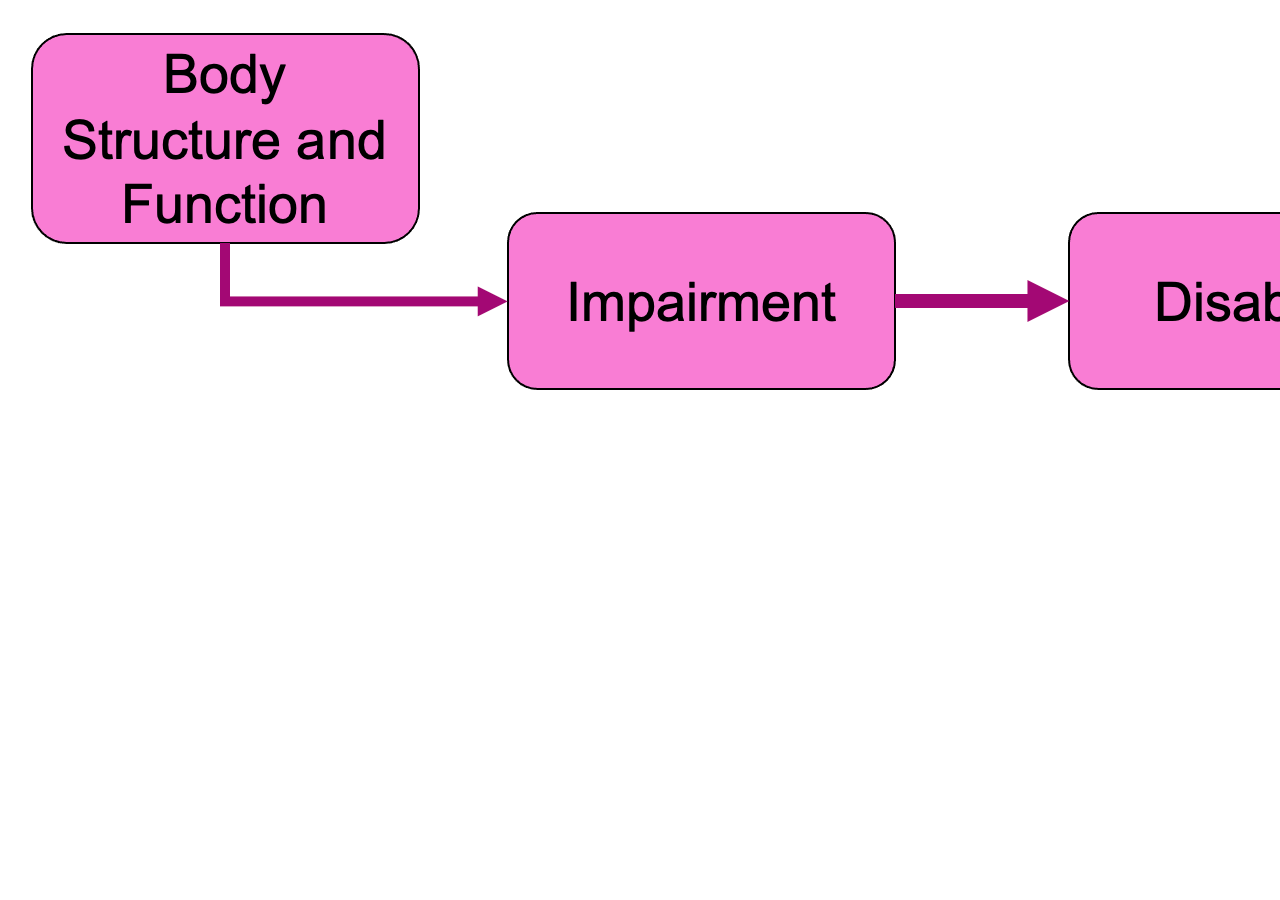
==== test-site/index.html @ 20a39a29 "added pictures" ====
<!--This file will generally contain your homepage content, that is, the text and images that people see when they first go to your site.-->
<!doctype html>
<html lang="en-US">
    <head>
        <meta charset="utf-8" />
        <meta name="viewport" content="width=device-width" />
        <title>My test page</title>
    </head>
    <body>
        <img src="images/medical-model.png" slt="something in body structure or function leads to impairment, 
        and the impairment leads to disability, 
        which results in a restriction or lack of ability" />
    </body>
</html>
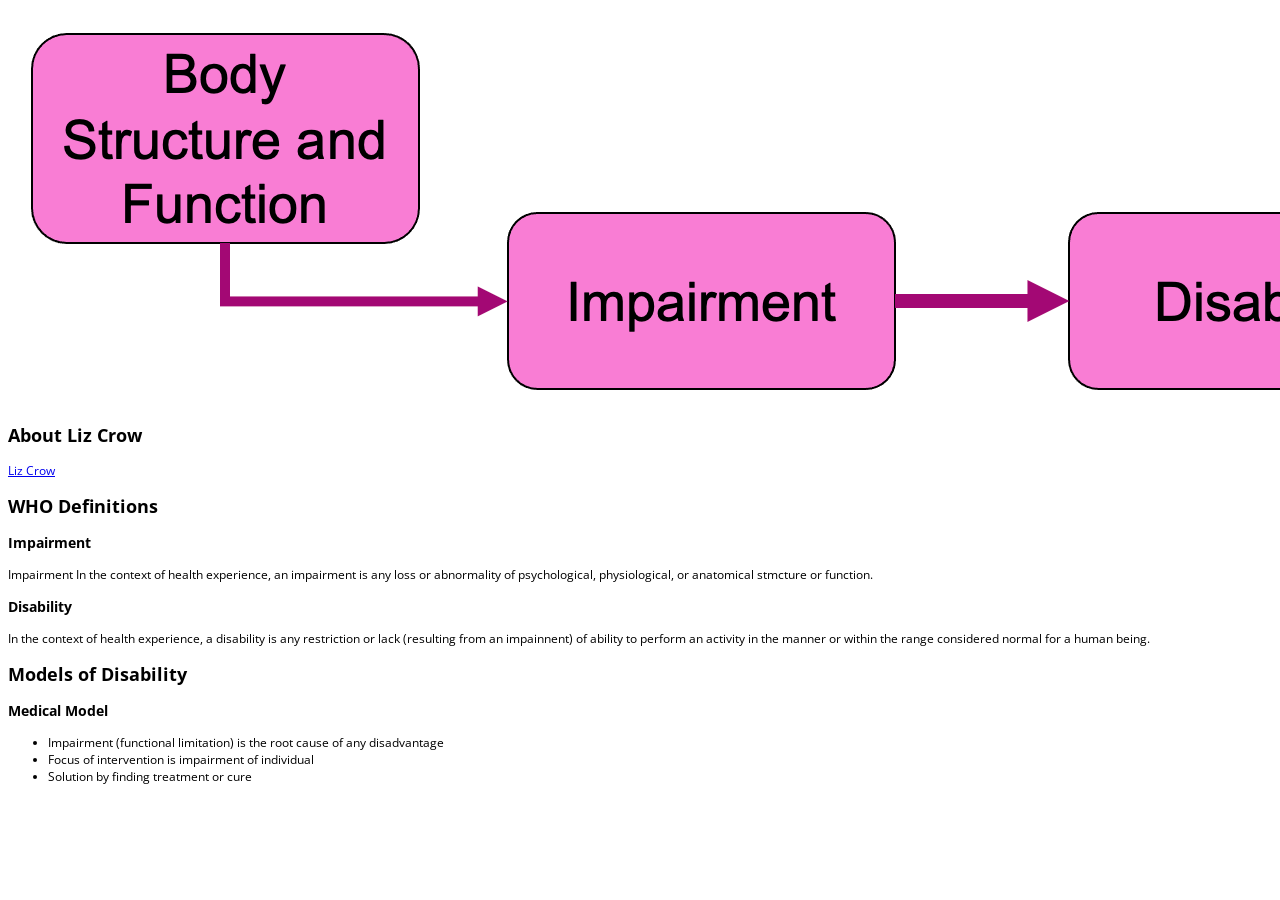
==== commit 0dddbcd6: "added CSS styles" ====
--- a/test-site/index.html
+++ b/test-site/index.html
@@ -4,11 +4,43 @@
     <head>
         <meta charset="utf-8" />
         <meta name="viewport" content="width=device-width" />
-        <title>My test page</title>
+        <title>Renewing the Social Model of Disability</title>
+        <link href="styles/style.css" rel="stylesheet" />
+        <link rel="preconnect" href="https://fonts.googleapis.com">
+        <link rel="preconnect" href="https://fonts.gstatic.com" crossorigin>
+        <link href="https://fonts.googleapis.com/css2?family=Open+Sans:ital,wght@0,300..800;1,300..800&display=swap" rel="stylesheet">
+
     </head>
     <body>
+
         <img src="images/medical-model.png" slt="something in body structure or function leads to impairment, 
         and the impairment leads to disability, 
         which results in a restriction or lack of ability" />
+
+        <h2>About Liz Crow</h2>
+        <a href="https://the-ndaca.org/the-people/liz-crow/">
+            Liz Crow
+            </a>
+
+        <h2>WHO Definitions</h2>
+
+        <h3>Impairment</h3>
+        <p>Impairment In the context of health experience, an impairment is any loss or abnormality of 
+            psychological, physiological, or anatomical stmcture or function.</p>
+        <h3>Disability</h3>
+        <p>In the context of health experience, a disability is any restriction or lack 
+            (resulting from an impainnent) of ability to perform an activity in the manner 
+            or within the range considered normal for a human being.</p>
+
+        <h2>Models of Disability</h2>
+
+        <h3>Medical Model</h3>
+        <p>
+            <ul>
+                <li>Impairment (functional limitation) is the root cause of any disadvantage</li>
+                <li>Focus of intervention is impairment of individual</li>
+                <li>Solution by finding treatment or cure</li>
+            </ul>
+        </p>
     </body>
 </html>
--- a/test-site/styles/style.css
+++ b/test-site/styles/style.css
@@ -0,0 +1,6 @@
+html {
+  /* px means "pixels". The base font size is now 12 pixels high */
+  font-size: 12px;
+  /* Replace PLACEHOLDER with the font-family property value you got from Google Fonts */
+  font-family: OPEN SANS;
+}
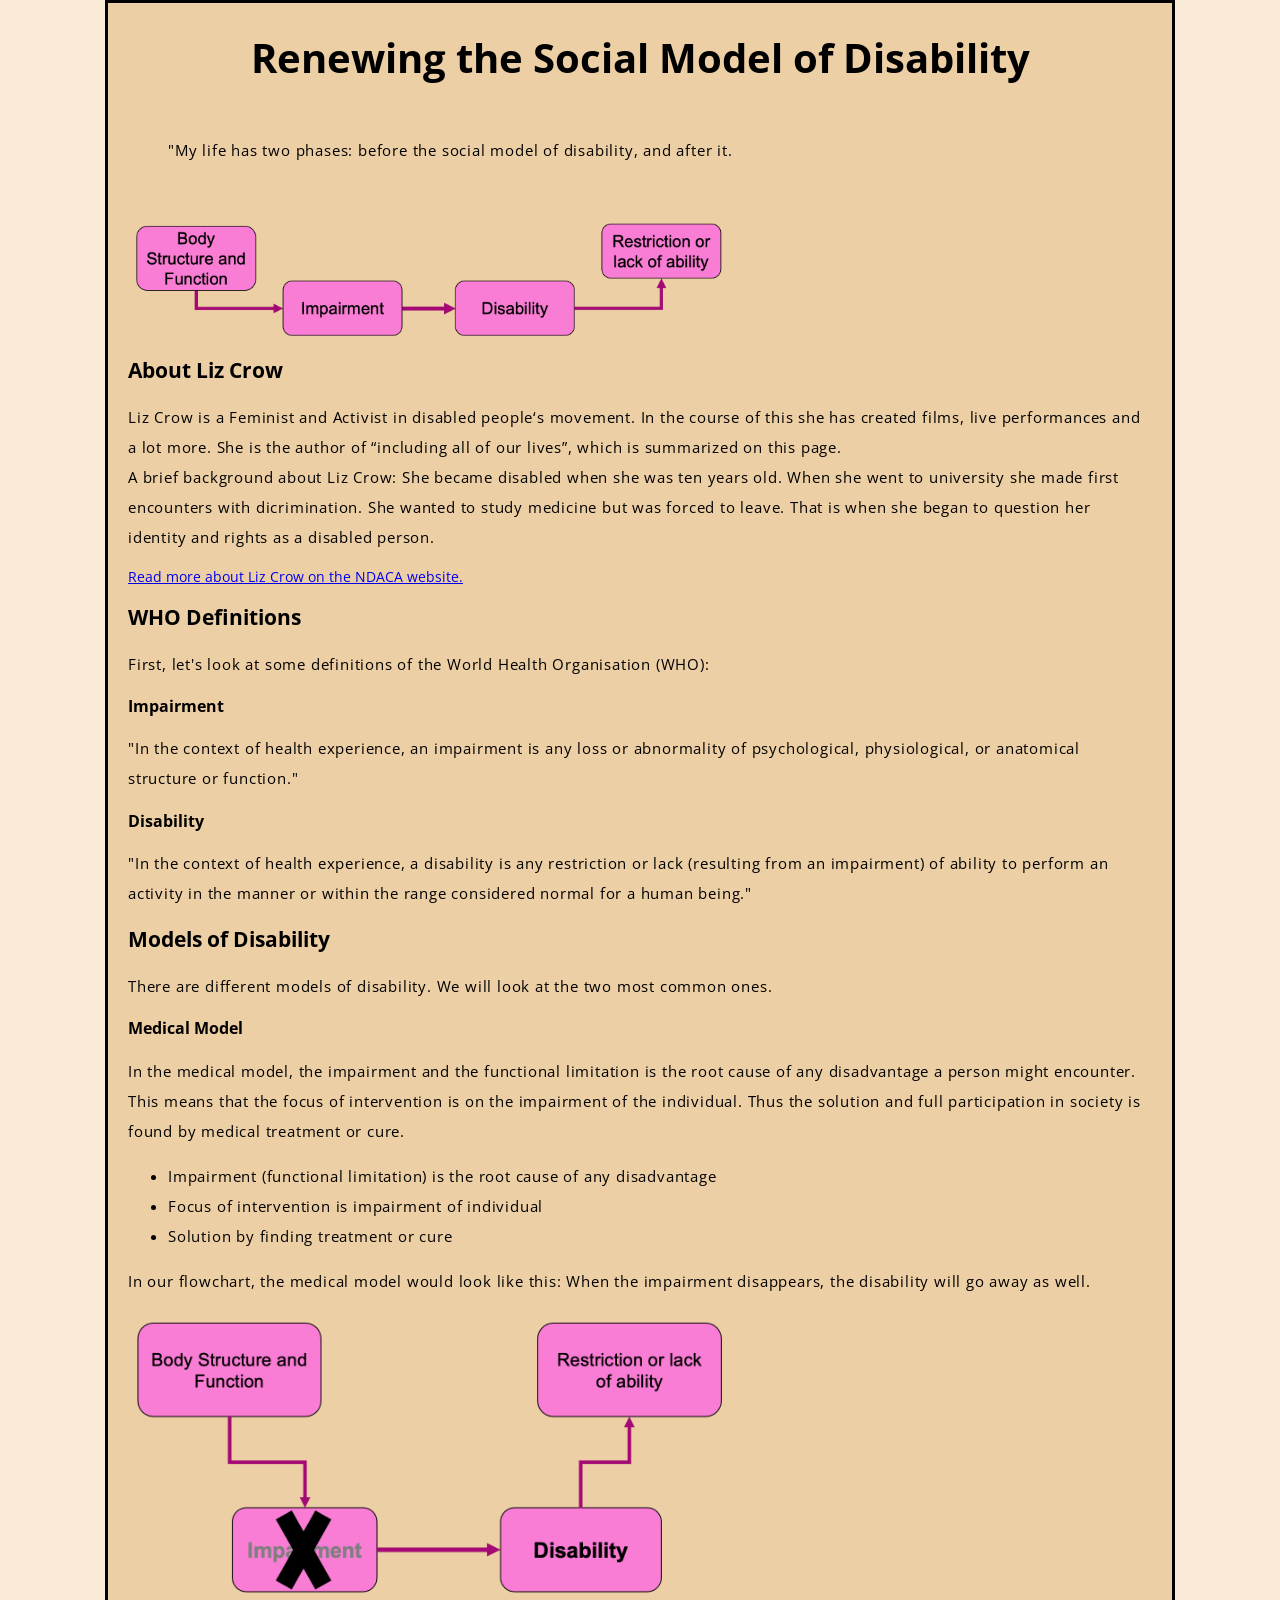
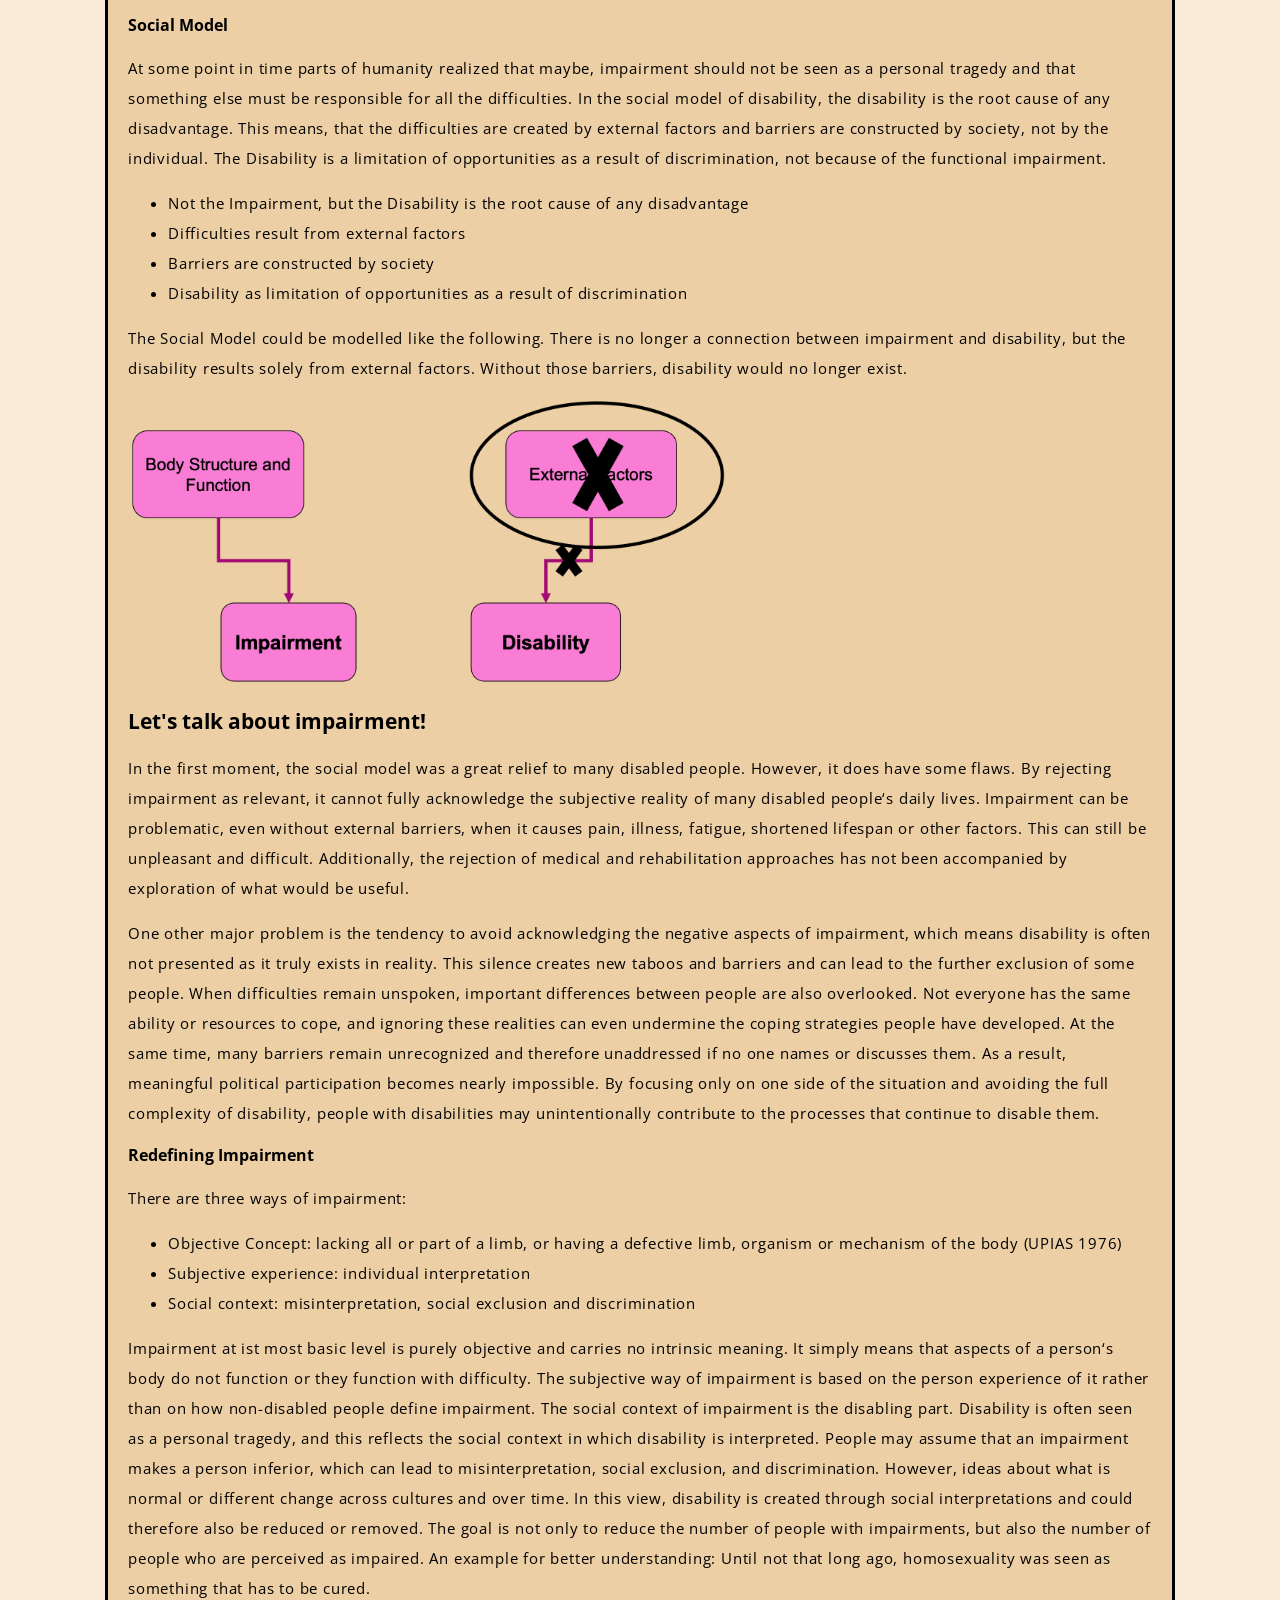
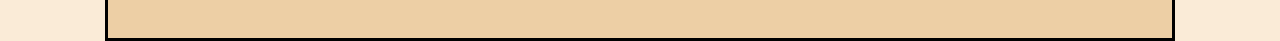
==== commit b230a6f7: "added content" ====
--- a/test-site/index.html
+++ b/test-site/index.html
@@ -11,36 +11,134 @@
         <link href="https://fonts.googleapis.com/css2?family=Open+Sans:ital,wght@0,300..800;1,300..800&display=swap" rel="stylesheet">
 
     </head>
+
     <body>
 
-        <img src="images/medical-model.png" slt="something in body structure or function leads to impairment, 
-        and the impairment leads to disability, 
-        which results in a restriction or lack of ability" />
+        <h1>Renewing the Social Model of Disability</h1>
+
+        <blockquote>
+            <p>"My life has two phases: before the social model of disability, and after it.</p>
+        </blockquote>
+        
+        <img 
+        src="images/medical-model.png"
+        alt="Diagram of the medical model of disability: a problem in body structure or function leads to impairment, 
+        impairment leads to disability, 
+        and disability is a restriction or lack of ability."
+        class="model-image"
+         />
 
         <h2>About Liz Crow</h2>
+
+            <p>
+                Liz Crow is a Feminist and Activist in disabled people‘s movement. 
+                In the course of this she has created films, live performances and a lot more. 
+                She is the author of “including all of our lives”, which is summarized on this page.<br>
+                A brief background about Liz Crow: She became disabled when she was ten years old. 
+                When she went to university she made first encounters with dicrimination. She wanted to study medicine but was forced to leave. 
+                That is when she began to question her identity and rights as a disabled person.
+
+            </p>
+
         <a href="https://the-ndaca.org/the-people/liz-crow/">
-            Liz Crow
+            Read more about Liz Crow on the NDACA website.
             </a>
 
         <h2>WHO Definitions</h2>
 
-        <h3>Impairment</h3>
-        <p>Impairment In the context of health experience, an impairment is any loss or abnormality of 
-            psychological, physiological, or anatomical stmcture or function.</p>
-        <h3>Disability</h3>
-        <p>In the context of health experience, a disability is any restriction or lack 
-            (resulting from an impainnent) of ability to perform an activity in the manner 
-            or within the range considered normal for a human being.</p>
+            <p>First, let's look at some definitions of the World Health Organisation (WHO):</p>
+
+            <h3>Impairment</h3>
+                <p>"In the context of health experience, an impairment is any loss or abnormality of 
+                    psychological, physiological, or anatomical structure or function."</p>
+
+            <h3>Disability</h3>
+                <p>"In the context of health experience, a disability is any restriction or lack 
+                    (resulting from an impairment) of ability to perform an activity in the manner 
+                    or within the range considered normal for a human being."</p>
 
         <h2>Models of Disability</h2>
 
-        <h3>Medical Model</h3>
-        <p>
-            <ul>
-                <li>Impairment (functional limitation) is the root cause of any disadvantage</li>
-                <li>Focus of intervention is impairment of individual</li>
-                <li>Solution by finding treatment or cure</li>
-            </ul>
-        </p>
+            <p>There are different models of disability. We will look at the two most common ones.</p>
+
+            <h3>Medical Model</h3>
+                <p>In the medical model, the impairment and the functional limitation is the root cause of any disadvantage a person might encounter. 
+                    This means that the focus of intervention is on the impairment of the individual. 
+                    Thus the solution and full participation in society is found by medical treatment or cure.</p>
+
+                <ul>
+                    <li>Impairment (functional limitation) is the root cause of any disadvantage</li>
+                    <li>Focus of intervention is impairment of individual</li>
+                    <li>Solution by finding treatment or cure</li>
+                </ul>
+                
+                <p>In our flowchart, the medical model would look like this: When the impairment disappears, the disability will go away as well.</p>
+
+                <img 
+                src="images/medical-model-cure.png"
+                alt="Diagram of the medical model of disability: When the impairment is gone or cured, no disability will remain."
+                class="model-image"
+                />
+
+            <h3>Social Model</h3>
+                <p>At some point in time parts of humanity realized that maybe, impairment should not be seen as a personal tragedy and 
+                    that something else must be responsible for all the difficulties. In the social model of disability, the disability is the root cause
+                    of any disadvantage. This means, that the difficulties are created by external factors and barriers are constructed by society, not
+                    by the individual. The Disability is a limitation of opportunities as a result of discrimination, not because of the functional impairment. 
+                </p>
+                <ul>
+                    <li>Not the Impairment, but the Disability is the root cause of any disadvantage </li>
+                    <li>Difficulties result from external factors</li>
+                    <li>Barriers are constructed by society</li>
+                    <li>Disability as limitation of opportunities as a result of discrimination</li>
+                </ul>
+
+                <p>The Social Model could be modelled like the following. There is no longer a connection between impairment and disability,
+                    but the disability results solely from external factors. Without those barriers, disability would no longer exist.
+                </p>
+
+                
+                <img 
+                src="images/social-model.png"
+                alt="Diagram of the social model of disability: There is no conenction between impairment and disability. Disability results only by external factors."
+                class="model-image"
+                />
+        
+        <h2>Let's talk about impairment!</h2>
+                <p>In the first moment, the social model was a great relief to many disabled people. However, it does have some flaws.
+                By rejecting impairment as relevant, it cannot fully acknowledge the subjective reality of many disabled people‘s daily lives.
+                Impairment can be problematic, even without external barriers, when it causes pain, illness, fatigue, shortened lifespan or other factors. 
+                This can still be unpleasant and difficult.
+                Additionally, the rejection of medical and rehabilitation approaches has not been accompanied by exploration of what would be useful.</p>
+
+                <p>One other major problem is the tendency to avoid acknowledging the negative aspects of impairment,
+                which means disability is often not presented as it truly exists in reality.
+                This silence creates new taboos and barriers and can lead to the further exclusion of some people.
+                When difficulties remain unspoken, important differences between people are also overlooked.
+                Not everyone has the same ability or resources to cope, and ignoring these realities can even undermine the coping strategies people have developed.
+                At the same time, many barriers remain unrecognized and therefore unaddressed if no one names or discusses them.
+                As a result, meaningful political participation becomes nearly impossible.
+                By focusing only on one side of the situation and avoiding the full complexity of disability, people with disabilities may unintentionally contribute to the processes that continue to disable them.
+                </p>
+
+            <h3>Redefining Impairment</h3>
+                <p>There are three ways of impairment:</p>
+                <ul>
+                    <li>Objective Concept: lacking all or part of a limb, or having a defective limb, organism or mechanism of the body (UPIAS 1976)</li>
+                    <li>Subjective experience: individual interpretation</li>
+                    <li>Social context: misinterpretation, social exclusion and discrimination</li>
+                </ul>
+                <p>Impairment at ist most basic level is purely objective and carries no intrinsic meaning. 
+                    It simply means that aspects of a person‘s body do not function or they function with difficulty.
+                    The subjective way of impairment is based on the person experience of it rather than on how non-disabled people define impairment.
+                    The social context of impairment is the disabling part. Disability is often seen as a personal tragedy, 
+                    and this reflects the social context in which disability is interpreted. 
+                    People may assume that an impairment makes a person inferior, which can lead to misinterpretation, social exclusion, and discrimination. 
+                    However, ideas about what is normal or different change across cultures and over time.
+                    In this view, disability is created through social interpretations and could therefore also be reduced or removed.
+                    The goal is not only to reduce the number of people with impairments, but also the number of people who are perceived as impaired. 
+                    An example for better understanding: Until not that long ago, homosexuality was seen as something that has to be cured.
+                </p>
+
     </body>
 </html>
--- a/test-site/styles/style.css
+++ b/test-site/styles/style.css
@@ -1,6 +1,47 @@
 html {
   /* px means "pixels". The base font size is now 12 pixels high */
-  font-size: 12px;
+  font-size: 14px;
   /* Replace PLACEHOLDER with the font-family property value you got from Google Fonts */
   font-family: OPEN SANS;
+}
+
+.model-image {
+  max-width: 100%;
+  height: auto;
+  width: 600px;
+}
+
+img {
+  display: block;
+  margin: 9 auto;
+  max-width: 100%;
+  height: auto;
+}
+
+h1 {
+  font-size: 40px;
+  text-align: center;
+}
+
+p,
+li {
+  font-size: 15px;
+  line-height: 2;
+  letter-spacing: 0.8px;
+}
+
+html {
+  background-color: antiquewhite;
+}
+
+body {
+  width: 80%;
+  margin: 0 auto;
+  background-color: #edcfa5;
+  padding: 0 20px 20px 20px;
+  border: 3px solid black;
+}
+
+blockquote {
+  font-size: 50px;
 }
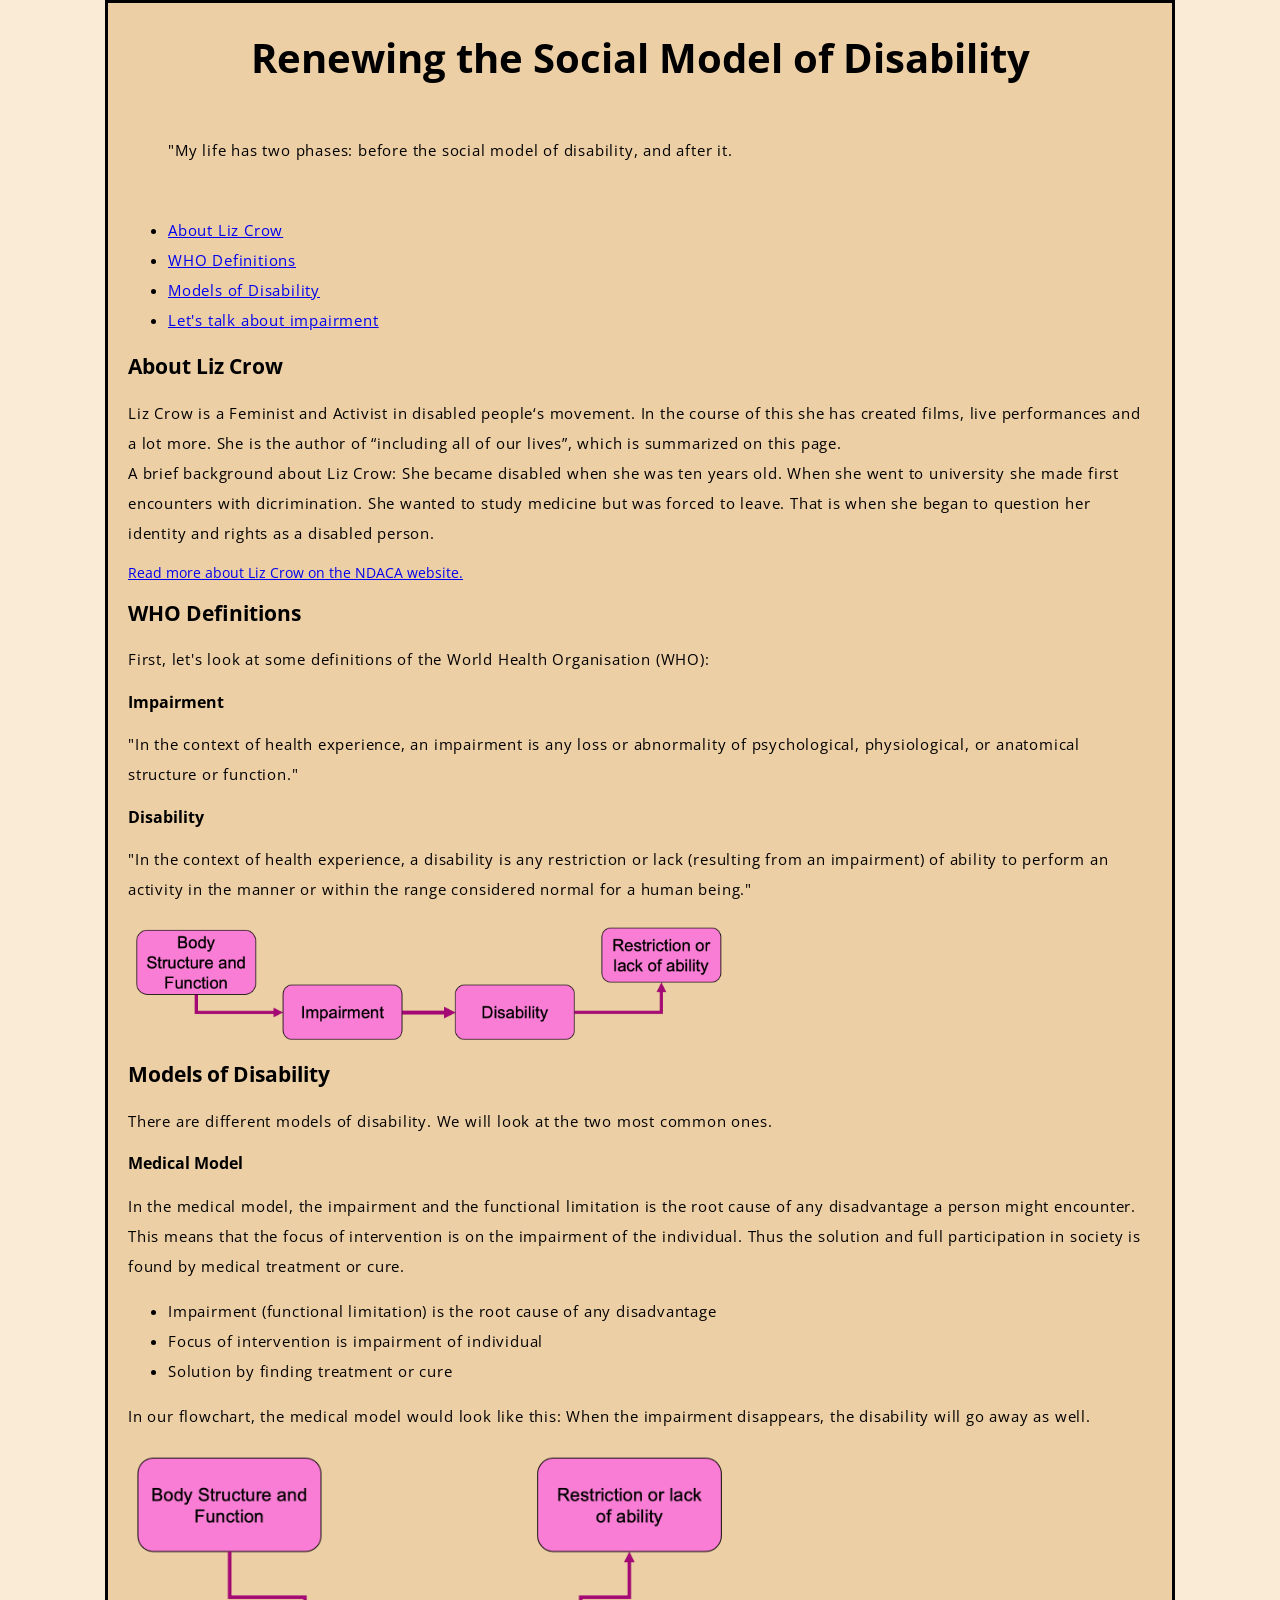
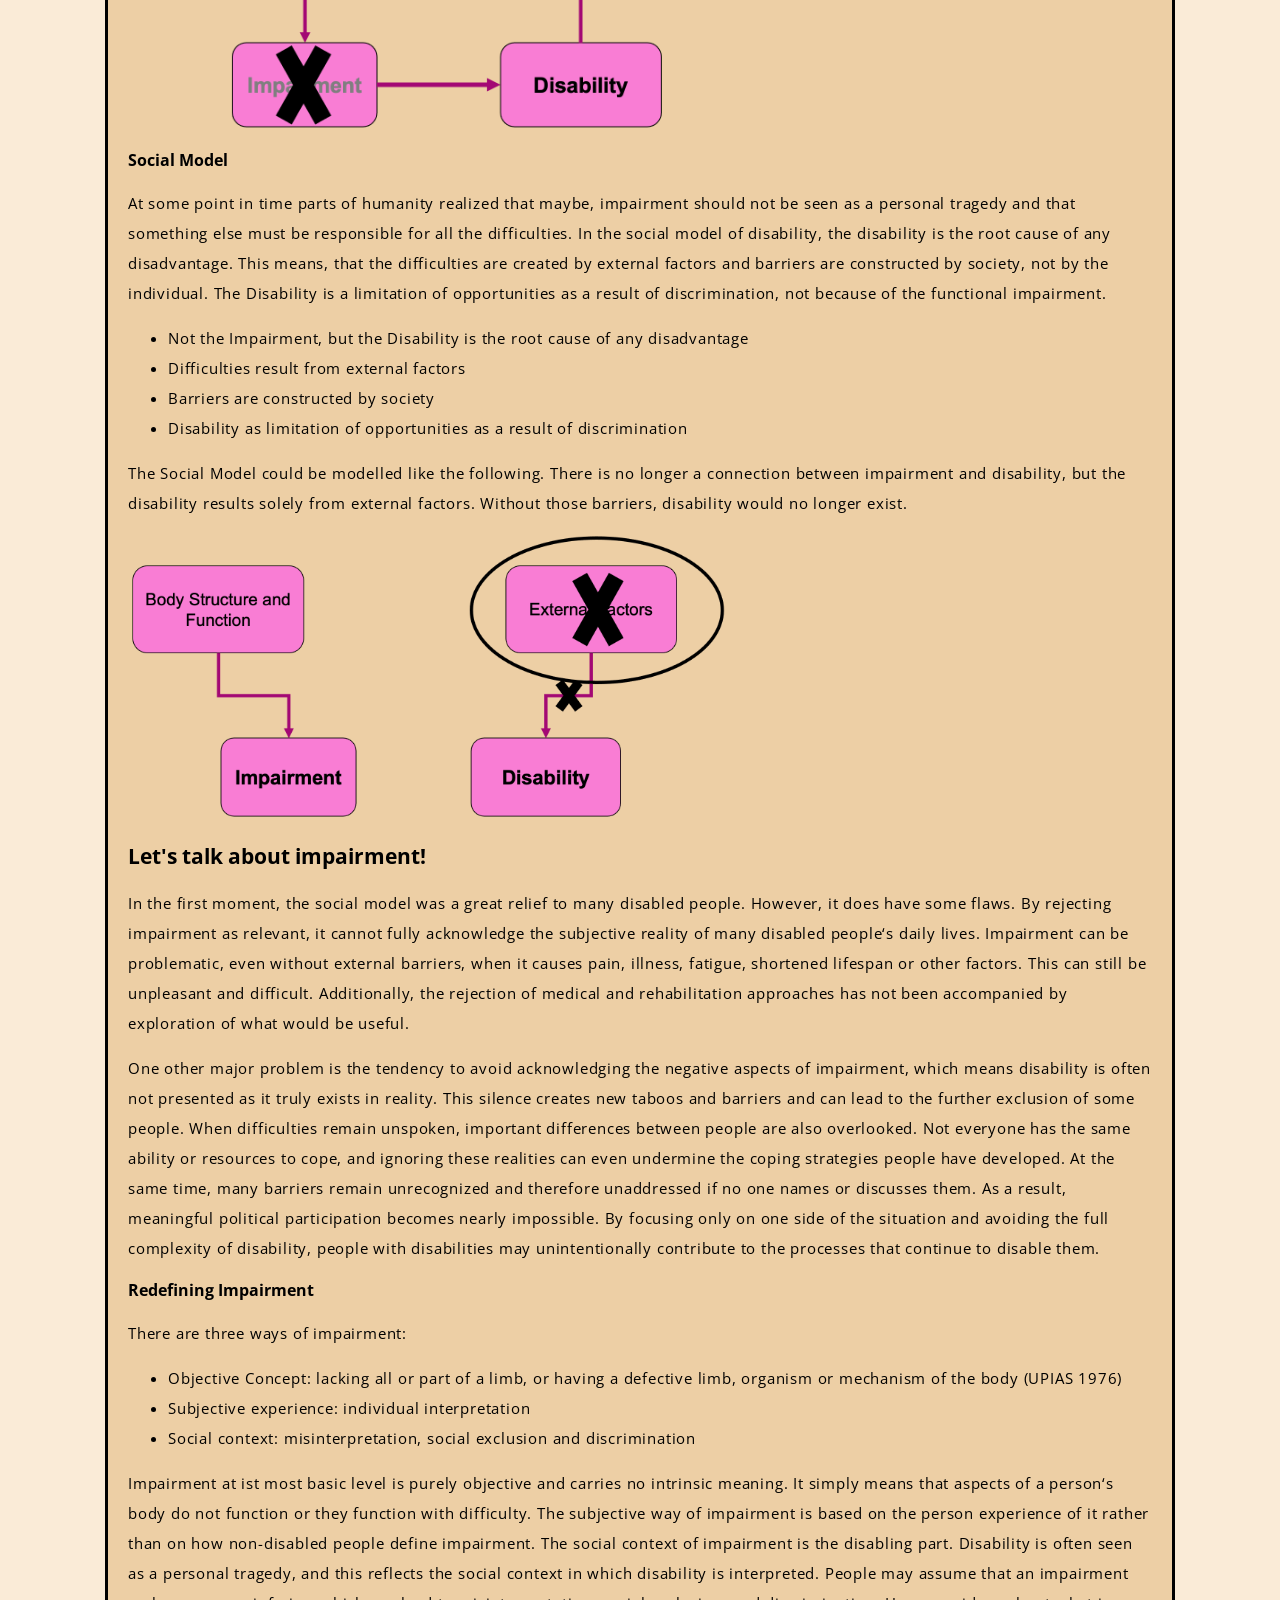
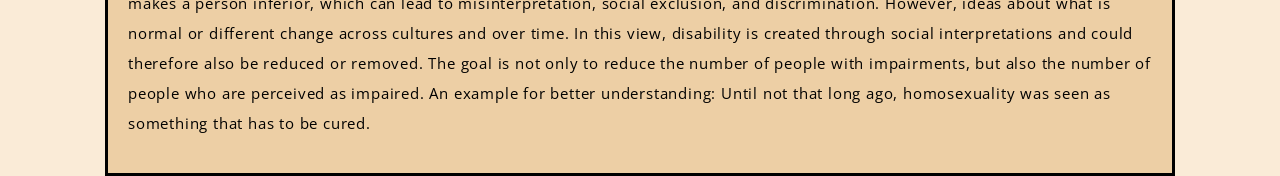
==== commit 6fa455c2: "added navigation bar" ====
--- a/test-site/index.html
+++ b/test-site/index.html
@@ -13,22 +13,26 @@
     </head>
 
     <body>
+        <header>
+            <h1>Renewing the Social Model of Disability</h1>
 
-        <h1>Renewing the Social Model of Disability</h1>
+            <blockquote>
+                <p>"My life has two phases: before the social model of disability, and after it.</p>
+            </blockquote>
 
-        <blockquote>
-            <p>"My life has two phases: before the social model of disability, and after it.</p>
-        </blockquote>
+<nav aria-label="Page sections">
+  <ul>
+    <li><a href="#liz-crow">About Liz Crow</a></li>
+    <li><a href="#who-definitions">WHO Definitions</a></li>
+    <li><a href="#models">Models of Disability</a></li>
+    <li><a href="#impairment">Let's talk about impairment</a></li>
+  </ul>
+</nav>
+        </header>
         
-        <img 
-        src="images/medical-model.png"
-        alt="Diagram of the medical model of disability: a problem in body structure or function leads to impairment, 
-        impairment leads to disability, 
-        and disability is a restriction or lack of ability."
-        class="model-image"
-         />
+    <main>
 
-        <h2>About Liz Crow</h2>
+        <h2 id="liz-crow" tabindex="-1">About Liz Crow</h2>
 
             <p>
                 Liz Crow is a Feminist and Activist in disabled people‘s movement. 
@@ -44,7 +48,7 @@
             Read more about Liz Crow on the NDACA website.
             </a>
 
-        <h2>WHO Definitions</h2>
+        <h2 id="who-definitions">WHO Definitions</h2>
 
             <p>First, let's look at some definitions of the World Health Organisation (WHO):</p>
 
@@ -57,7 +61,17 @@
                     (resulting from an impairment) of ability to perform an activity in the manner 
                     or within the range considered normal for a human being."</p>
 
-        <h2>Models of Disability</h2>
+
+            <img 
+            src="images/medical-model.png"
+            alt="Diagram of the medical model of disability: a problem in body structure or function leads to impairment, 
+            impairment leads to disability, 
+            and disability is a restriction or lack of ability."
+            class="model-image"
+            />
+
+
+        <h2 id="models-of-disability">Models of Disability</h2>
 
             <p>There are different models of disability. We will look at the two most common ones.</p>
 
@@ -104,7 +118,7 @@
                 class="model-image"
                 />
         
-        <h2>Let's talk about impairment!</h2>
+        <h2 id="impairment">Let's talk about impairment!</h2>
                 <p>In the first moment, the social model was a great relief to many disabled people. However, it does have some flaws.
                 By rejecting impairment as relevant, it cannot fully acknowledge the subjective reality of many disabled people‘s daily lives.
                 Impairment can be problematic, even without external barriers, when it causes pain, illness, fatigue, shortened lifespan or other factors. 
@@ -139,6 +153,30 @@
                     The goal is not only to reduce the number of people with impairments, but also the number of people who are perceived as impaired. 
                     An example for better understanding: Until not that long ago, homosexuality was seen as something that has to be cured.
                 </p>
+    </main>
+
+
+       <script>
+  const sectionLinks = document.querySelectorAll('nav a[href^="#"]');
+
+  sectionLinks.forEach(function (link) {
+    link.addEventListener("click", function (event) {
+      const targetId = link.getAttribute("href").substring(1);
+      const targetElement = document.getElementById(targetId);
+
+      if (targetElement) {
+        event.preventDefault();
+
+        targetElement.scrollIntoView({
+          behavior: "smooth",
+          block: "start"
+        });
+
+        targetElement.focus();
+      }
+    });
+  });
+</script>
 
     </body>
 </html>
--- a/test-site/styles/style.css
+++ b/test-site/styles/style.css
@@ -44,4 +44,12 @@
 
 blockquote {
   font-size: 50px;
+}
+
+p: :focus-visible,
+h2:focus-visible,
+h3:focus-visible {
+  outline: 3px solid black;
+  outline-offset: 4px;
+  background-color: white;
 }
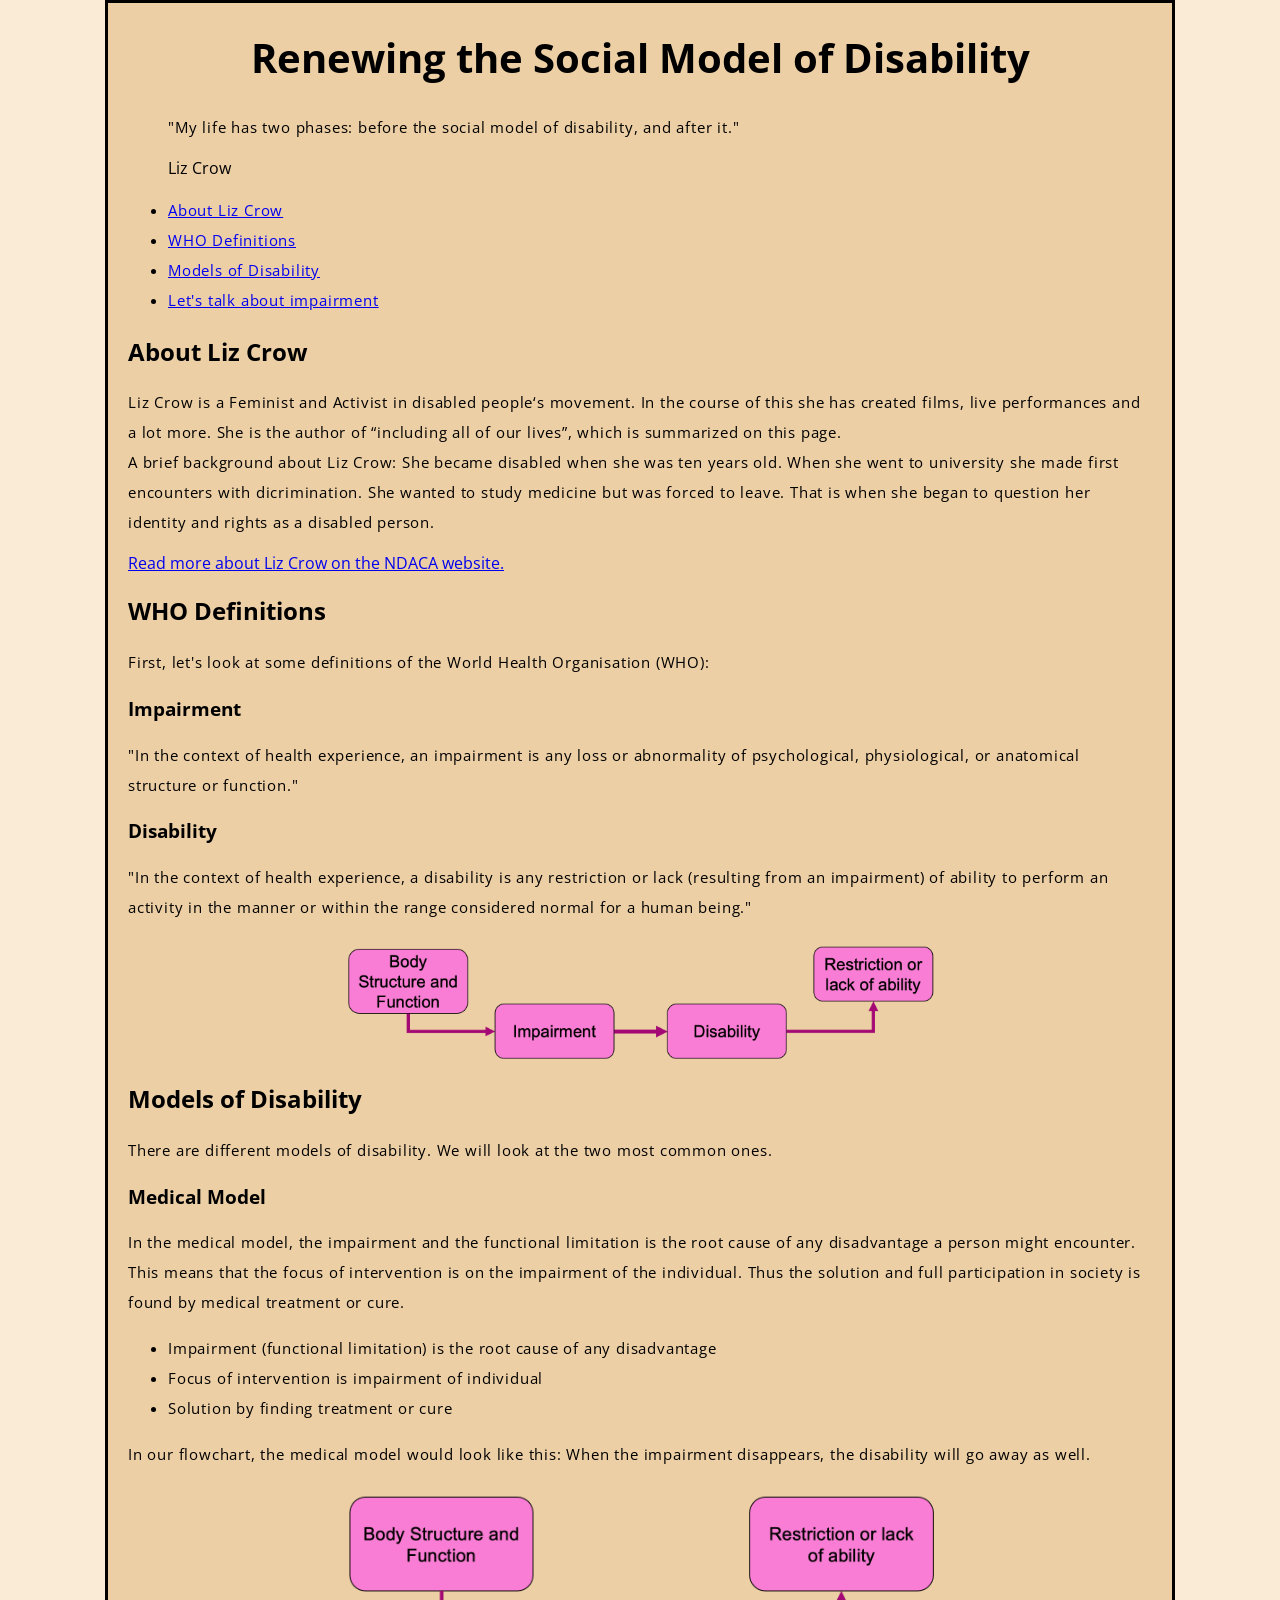
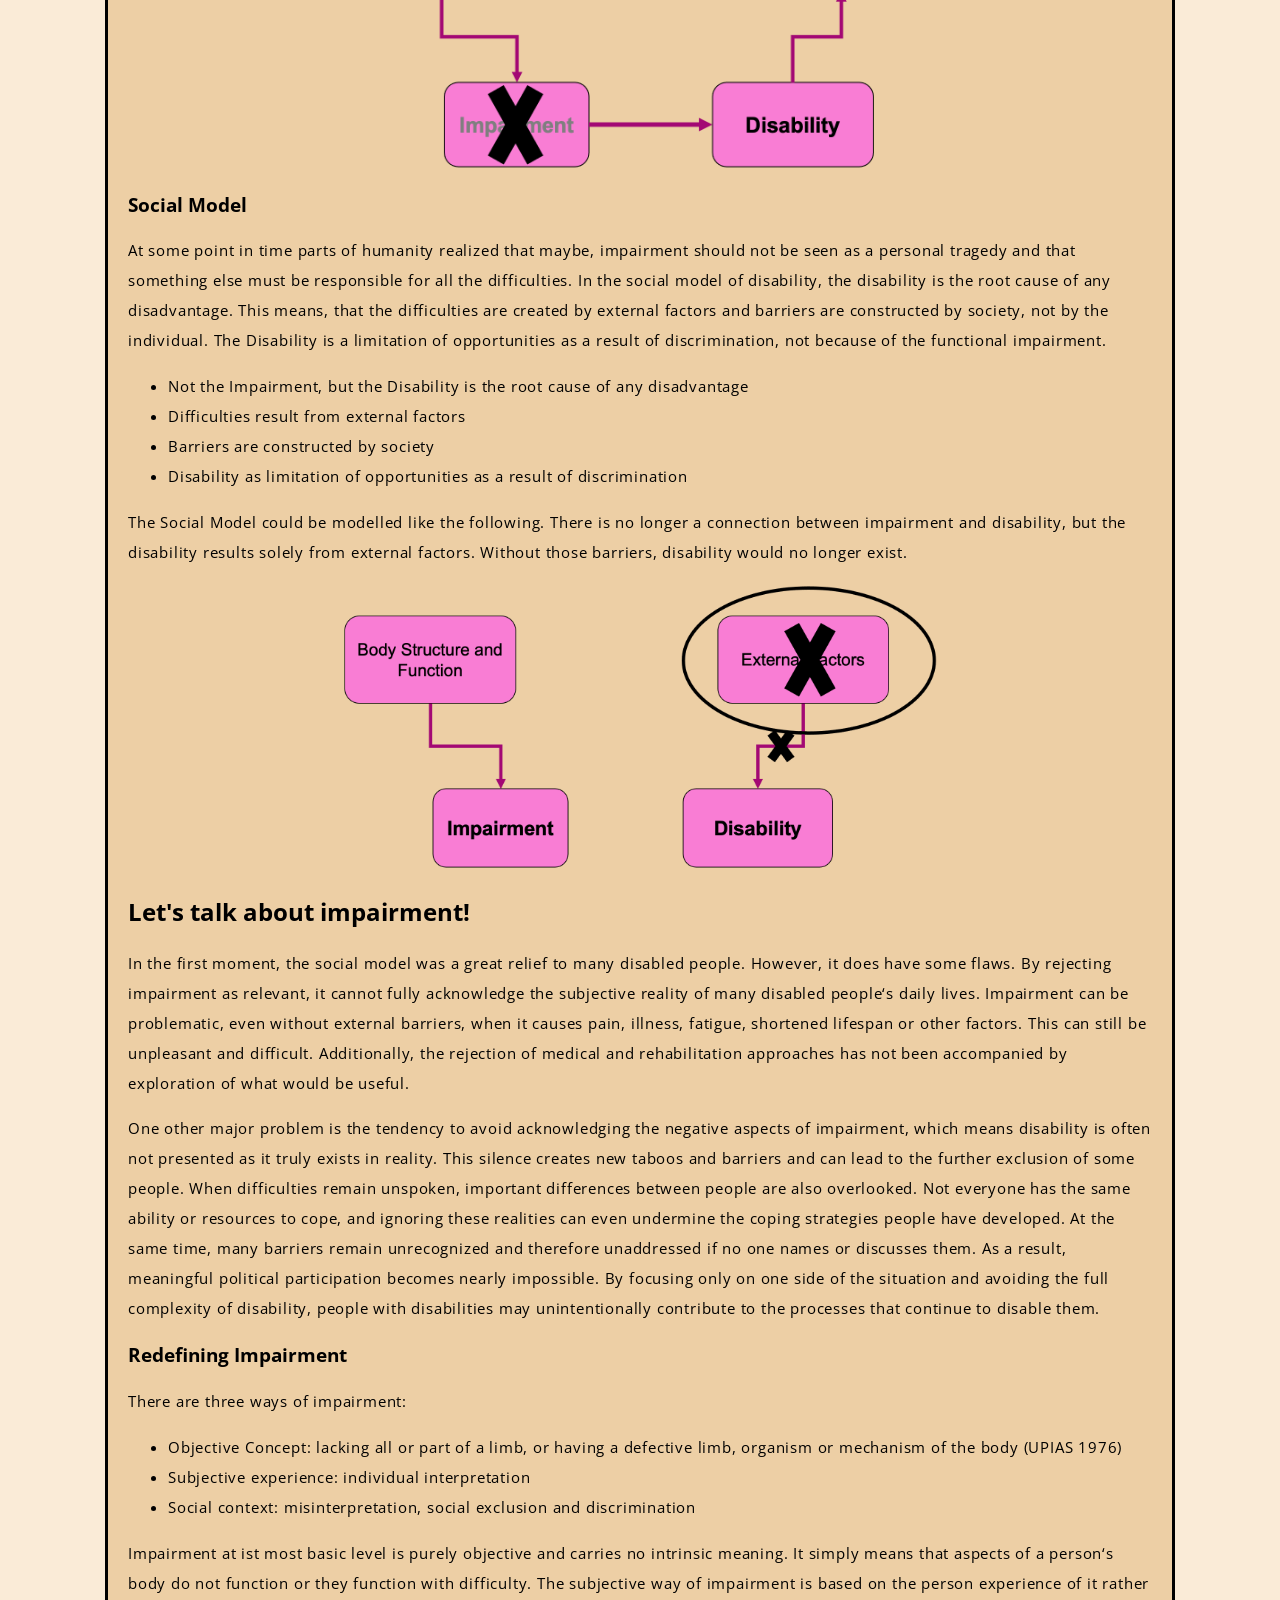
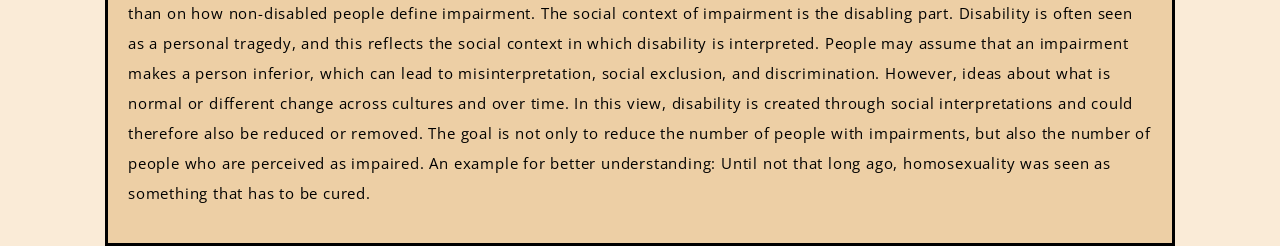
==== commit 39208572: "fixed small issues" ====
--- a/test-site/index.html
+++ b/test-site/index.html
@@ -17,7 +17,8 @@
             <h1>Renewing the Social Model of Disability</h1>
 
             <blockquote>
-                <p>"My life has two phases: before the social model of disability, and after it.</p>
+                <p>"My life has two phases: before the social model of disability, and after it."</p>
+                <footer>Liz Crow</footer>
             </blockquote>
 
 <nav aria-label="Page sections">
@@ -48,7 +49,7 @@
             Read more about Liz Crow on the NDACA website.
             </a>
 
-        <h2 id="who-definitions">WHO Definitions</h2>
+        <h2 id="who-definitions" tabindex="-1" >WHO Definitions</h2>
 
             <p>First, let's look at some definitions of the World Health Organisation (WHO):</p>
 
@@ -71,7 +72,7 @@
             />
 
 
-        <h2 id="models-of-disability">Models of Disability</h2>
+        <h2 id="models" tabindex="-1" >Models of Disability</h2>
 
             <p>There are different models of disability. We will look at the two most common ones.</p>
 
@@ -114,11 +115,11 @@
                 
                 <img 
                 src="images/social-model.png"
-                alt="Diagram of the social model of disability: There is no conenction between impairment and disability. Disability results only by external factors."
+                alt="Diagram of the social model of disability: There is no connection between impairment and disability. Disability results only by external factors."
                 class="model-image"
                 />
         
-        <h2 id="impairment">Let's talk about impairment!</h2>
+        <h2 id="impairment" tabindex="-1" >Let's talk about impairment!</h2>
                 <p>In the first moment, the social model was a great relief to many disabled people. However, it does have some flaws.
                 By rejecting impairment as relevant, it cannot fully acknowledge the subjective reality of many disabled people‘s daily lives.
                 Impairment can be problematic, even without external barriers, when it causes pain, illness, fatigue, shortened lifespan or other factors. 
--- a/test-site/styles/style.css
+++ b/test-site/styles/style.css
@@ -1,6 +1,6 @@
 html {
   /* px means "pixels". The base font size is now 12 pixels high */
-  font-size: 14px;
+  font-size: 100%;
   /* Replace PLACEHOLDER with the font-family property value you got from Google Fonts */
   font-family: OPEN SANS;
 }
@@ -13,7 +13,7 @@
 
 img {
   display: block;
-  margin: 9 auto;
+  margin: 1rem auto;
   max-width: 100%;
   height: auto;
 }
@@ -43,13 +43,11 @@
 }
 
 blockquote {
-  font-size: 50px;
+  font-size: 100%;
 }
 
-p: :focus-visible,
-h2:focus-visible,
-h3:focus-visible {
-  outline: 3px solid black;
+a:focus,
+h2:focus {
+  outline: 3px solid #000;
   outline-offset: 4px;
-  background-color: white;
 }
